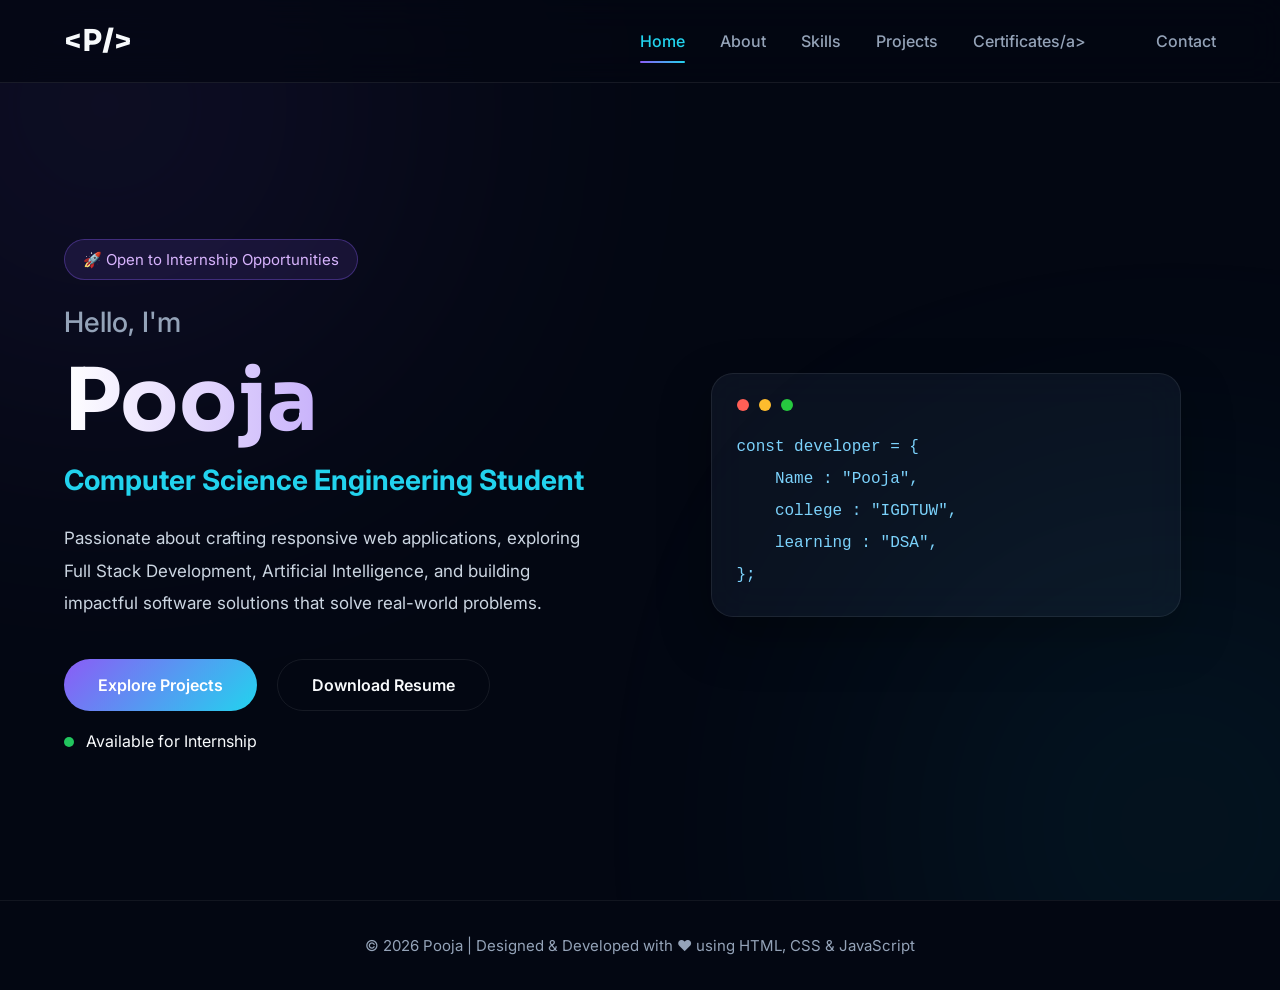
==== Portfolio/Portfolio/index.html @ a1298e7b "Add files via upload" ====
<!DOCTYPE html>
<html lang="en">

<head>
    <meta charset="UTF-8">
    <meta name="viewport" content="width=device-width, initial-scale=1.0">
    <title>Pooja | Portfolio</title>

    <!-- Google Fonts -->
    <link rel="preconnect" href="https://fonts.googleapis.com">
    <link rel="preconnect" href="https://fonts.gstatic.com" crossorigin>
    <link
        href="https://fonts.googleapis.com/css2?family=Inter:wght@300;400;500;600;700;800&family=Sora:wght@400;600;700;800&display=swap"
        rel="stylesheet">

    <!-- CSS -->
    <link rel="stylesheet" href="css/style.css">
    <link rel="stylesheet" href="css/home.css">
</head>

<body>
    <!--========================
            HEADER
    =========================-->
    <header>
        <div class="container navbar">
            <a href="index.html" class="logo">
                &lt;P/&gt;
            </a>
            <nav>
                <ul>
                    <li><a class="active" href="index.html">Home</a></li>
                    <li><a href="about.html">About</a></li>
                    <li><a href="skills.html">Skills</a></li>
                    <li><a href="projects.html">Projects</a></li>
                    <li><a href="certificates.html">Certificates/a></li>
                    <li><a href="contact.html">Contact</a></li>
                </ul>
            </nav>
        </div>
    </header>

    <!--========================
            HERO
    =========================-->
    <main>
        <section class="hero">
            <div class="container hero-container">

                <!-- LEFT -->
                <div class="hero-content">
                    <span class="hero-tag">
                        🚀 Open to Internship Opportunities
                    </span>
                    <h2>Hello, I'm</h2>
                    <h1>Pooja</h1>
                    <h3>
                        Computer Science Engineering Student
                    </h3>
                    <p>
                        Passionate about crafting responsive web applications,
                        exploring Full Stack Development, Artificial Intelligence,
                        and building impactful software solutions that solve
                        real-world problems.
                    </p>

                    <div class="hero-buttons">
                        <a href="projects.html" class="btn primary-btn">
                            Explore Projects
                        </a>

                        <a href="assets/Pooja Resume .pdf" class="btn secondary-btn">
                            Download Resume
                        </a>
                    </div>
                    <br>
                    <div class="availability">
                        <span class="status-dot"></span>
                        Available for Internship
                    </div>
                </div>

                <!-- RIGHT -->
                <div class="hero-image">
                    <div class="code-card">
                        <div class="card-header">
                            <span class="red"></span>
                            <span class="yellow"></span>
                            <span class="green"></span>
                        </div>
                        <pre>
const developer = {
    Name : "Pooja",
    college : "IGDTUW",    
    learning : "DSA",
};
</pre>
                    </div>
                </div>
            </div>

            <!-- ================= SCROLL PROGRESS ================= -->
            <div class="scroll-progress"></div>
        </section>
    </main>

    <!-- ================= SCROLL TOP ================= -->
    <button id="scrollTopBtn">
        ↑
    </button>

    <!-- ================= FOOTER ================= -->
    <footer>
        <div class="container">
            <p>
                © 2026 Pooja | Designed & Developed with ❤️ using HTML, CSS & JavaScript
            </p>
        </div>
    </footer>
    <script src="js/main.js"></script>
</body>
</html>
---- Portfolio/Portfolio/css/style.css ----
html {
    scroll-behavior: smooth;
}

/*=====================================
            GOOGLE FONTS
======================================*/
:root {
    /* Colors */
    --bg: #030712;
    --surface: #0F172A;
    --card: #111827;

    --primary: #8B5CF6;
    --secondary: #22D3EE;

    --white: #F8FAFC;
    --text: #CBD5E1;
    --gray: #94A3B8;

    --border: rgba(255, 255, 255, .08);

    /* Fonts */

    --heading: 'Sora', sans-serif;
    --body: 'Inter', sans-serif;

    /* Others */

    --radius: 18px;
    --transition: .35s ease;
    --shadow: 0 20px 50px rgba(0, 0, 0, .35);
}

/*=====================================
              RESET
======================================*/
* {
    margin: 0;
    padding: 0;
    box-sizing: border-box;
}

html {
    scroll-behavior: smooth;
}

body {
    background: var(--bg);
    color: var(--white);
    font-family: var(--body);
    overflow-x: hidden;
}

/*=====================================
            COMMON
======================================*/
.container {
    width: min(1200px, 90%);
    margin: auto;
}

a {
    text-decoration: none;
    color: inherit;
}

ul {
    list-style: none;
}

img {
    display: block;
    max-width: 100%;
}

button {
    font-family: inherit;
}

/*=====================================
            HEADER
======================================*/
header {
    position: fixed;
    top: 0;
    left: 0;
    width: 100%;
    z-index: 999;
    backdrop-filter: blur(18px);
    background: rgba(3, 7, 18, .70);
    border-bottom: 1px solid var(--border);
}


/*=====================================
            NAVBAR
======================================*/

.navbar {
    height: 82px;
    display: flex;
    align-items: center;
    justify-content: space-between;
}

.logo {
    font-size: 30px;
    font-weight: 700;
    font-family: var(--heading);
    transition: var(--transition);
}

.logo:hover {
    color: var(--primary);
}

nav ul {
    display: flex;
    gap: 35px;
}

nav a {
    position: relative;
    color: var(--gray);
    font-weight: 500;
    transition: var(--transition);
}

nav a:hover,
nav a.active {
    color: var(--white);
}

nav a::after {
    content: "";
    position: absolute;
    left: 0;
    bottom: -8px;
    width: 0;
    height: 2px;
    background: linear-gradient(to right,
            var(--primary),
            var(--secondary));
    transition: var(--transition);
}

nav a:hover::after,
nav a.active::after {
    width: 100%;
}

/*=====================================
            BUTTONS
======================================*/
.btn {
    display: inline-flex;
    align-items: center;
    justify-content: center;
    padding: 15px 34px;
    border-radius: 50px;
    font-weight: 600;
    transition: var(--transition);
}

.primary-btn {
    color: #fff;
    background: linear-gradient(135deg,
            var(--primary),
            var(--secondary));
}

.primary-btn:hover {
    transform:
        translateY(-8px) scale(1.01);
    box-shadow: 0 15px 30px rgba(139, 92, 246, .35);
}

.secondary-btn {
    border: 1px solid var(--border);
}

.secondary-btn:hover {
    background: rgba(255, 255, 255, .05);
    transform:
        translateY(-8px) scale(1.01);
}

.btn,
.resume-btn,
.project-buttons a,
.certificate-btn a,
.contact-form button {
    position: relative;
    overflow: hidden;
}

/*=====================================
            FOOTER
======================================*/
footer {
    padding: 35px 0;
    text-align: center;
    /* border-top:1px solid var(--border); */
    border-top: 1px solid rgba(255, 255, 255, .06);
    color: #94a3b8;
    font-size: 15px;
}

/*=====================================
          CUSTOM SCROLLBAR
======================================*/
::-webkit-scrollbar {
    width: 8px;
}

::-webkit-scrollbar-track {
    background: #0b1120;
}

::-webkit-scrollbar-thumb {
    background: var(--primary);
    border-radius: 20px;
}

::-webkit-scrollbar-thumb:hover {
    background: #a78bfa;
}

/*=====================================
        Better Selection Color
======================================*/
::selection {
    background: #8B5CF6;
    color: #fff;
}

::-moz-selection {
    background: #8B5CF6;
    color: #fff;
}

/*=====================================
           Better Focus
======================================*/
button:focus,
a:focus,
input:focus,
textarea:focus {
    outline: none;
}

/*=====================================
        Better Image Rendering
======================================*/
img {
    max-width: 100%;
    display: block;
    user-select: none;
    -webkit-user-drag: none;
}

/*=====================================
             Better Scrollbar
======================================*/
::-webkit-scrollbar {
    width: 10px;
}

::-webkit-scrollbar-track {
    background: #09090f;
}

::-webkit-scrollbar-thumb {
    background: #8B5CF6;
    border-radius: 20px;
}

::-webkit-scrollbar-thumb:hover {
    background: #a855f7;
}

/*=====================================
          Universal Transition
======================================*/
a,
button,
.card,
.project-card,
.skill-card,
.stat-box,
.open-card,
.certificate-card {
    transition: .35s ease;
}

/*=====================================
           Navbar Blur Upgrade
======================================*/
header {
    backdrop-filter: blur(18px);
    -webkit-backdrop-filter: blur(18px);
}

/*=====================================
         Purple Glow on Buttons
======================================*/
.btn:hover,
.resume-btn:hover,
.project-buttons a:hover,
.certificate-btn a:hover,
.contact-form button:hover {
    box-shadow:
        0 15px 35px rgba(139, 92, 246, .28);
}

/*=====================================
        Better Card Animation
======================================*/
.project-card,
.skill-card,
.certificate-card,
.open-card,
.stat-box {
    will-change: transform;
}

/*=====================================
        SCROLL REVEAL
======================================*/
.reveal {
    opacity: 0;
    transform: translateY(70px);
    transition:
        opacity .8s ease,
        transform .8s ease;
}

.reveal.active {
    opacity: 1;
    transform: translateY(0);
}


.reveal {
    will-change: transform, opacity;
}

/*=====================================
        SCROLL PROGRESS BAR
======================================*/
.scroll-progress {
    position: fixed;
    top: 0;
    left: 0;
    width: 0%;
    height: 4px;
    z-index: 9999;
    background: linear-gradient(90deg,
            var(--primary),
            var(--secondary));
    box-shadow: 0 0 15px rgba(139, 92, 246, .45);
}

/*=====================================
        SCROLL TO TOP
======================================*/
#scrollTopBtn {
    position: fixed;
    right: 28px;
    bottom: 28px;
    width: 55px;
    height: 55px;
    border: none;
    border-radius: 50%;
    cursor: pointer;
    font-size: 22px;
    color: white;
    background: linear-gradient(135deg,
            var(--primary),
            var(--secondary));
    box-shadow: 0 12px 30px rgba(139, 92, 246, .25);
    opacity: 0;
    visibility: hidden;
    transform: translateY(20px);
    transition: .35s;
    z-index: 999;
}

#scrollTopBtn.show {
    opacity: 1;
    visibility: visible;
    transform: translateY(0);
}

#scrollTopBtn:hover {
    transform:
        translateY(-8px) scale(1.01);
    box-shadow: 0 18px 35px rgba(139, 92, 246, .35);
}

nav ul li a {
    position: relative;
    padding: 8px 0;
    transition: .35s;
}

nav ul li a::after {
    content: "";
    position: absolute;
    left: 0;
    bottom: -4px;
    width: 0;
    height: 2px;
    background: linear-gradient(90deg,
            var(--primary),
            var(--secondary));
    transition: .35s;
    border-radius: 10px;
}

nav ul li a:hover::after,
nav ul li a.active::after {
    width: 100%;
}

nav ul li a:hover,
nav ul li a.active {
    color: var(--secondary);
}

.logo {
    transition: .35s;
}

.logo:hover {
    transform: scale(1.08) rotate(.4deg);
    text-shadow: 0 0 18px rgba(139, 92, 246, .5);
}

/*=====================================
        PAGE FADE
======================================*/
body {
    animation: pageFade .6s ease;
}

@keyframes pageFade {
    from {
        opacity: 0;
    }

    to {
        opacity: 1;
    }
}

input::placeholder,
textarea::placeholder {
    color: #94a3b8;
}

button:active,
.btn:active,
.project-buttons a:active,
.resume-btn:active {
    transform: scale(.97);
}
---- Portfolio/Portfolio/css/home.css ----
/*=====================================
            HERO SECTION
======================================*/
.hero {
    position: relative;
    min-height: 100vh;
    display: flex;
    align-items: center;
    overflow: hidden;
}

/*=====================================
        BACKGROUND EFFECTS
======================================*/
.hero::before {
    content: "";
    position: absolute;
    width: 450px;
    height: 450px;
    background: #8B5CF6;
    filter: blur(180px);
    opacity: .18;
    top: -120px;
    left: -120px;
    border-radius: 50%;
}

.hero::after {
    content: "";
    position: absolute;
    width: 450px;
    height: 450px;
    background: #22D3EE;
    filter: blur(180px);
    opacity: .15;
    bottom: -150px;
    right: -120px;
    border-radius: 50%;
}

/*=====================================
        HERO CONTAINER
======================================*/
.hero-container {
    display: grid;
    grid-template-columns: 1fr 1fr;
    align-items: center;
    gap: 70px;
    padding-top: 90px;
}

/*=====================================
        LEFT CONTENT
======================================*/
.hero-content {
    z-index: 2;
}

.hero-tag {
    display: inline-block;
    padding: 10px 18px;
    border-radius: 50px;
    background: rgba(139, 92, 246, .12);
    border: 1px solid rgba(139, 92, 246, .35);
    color: #d8b4fe;
    font-size: 15px;
    margin-bottom: 25px;
}

.hero-content h2 {
    color: var(--gray);
    font-size: 28px;
    font-weight: 500;
}

.hero-content h1 {
    font-family: var(--heading);
    font-size: 86px;
    line-height: 1.1;
    margin: 15px 0;
    background: linear-gradient(to right, #ffffff, #8B5CF6);
    -webkit-background-clip: text;
    color: transparent;
}

.hero-content h3 {
    color: var(--secondary);
    font-size: 28px;
    margin-bottom: 25px;
}

.hero-content p {
    max-width: 560px;
    color: var(--text);
    line-height: 1.9;
    font-size: 17px;
}

.hero-buttons {
    display: flex;
    gap: 20px;
    margin-top: 40px;
}

/*=====================================
        RIGHT SIDE
======================================*/
.hero-image {
    display: flex;
    justify-content: center;
}

/*=====================================
        CODE CARD
======================================*/
.code-card {
    width: 470px;
    background: rgba(17, 24, 39, .70);
    backdrop-filter: blur(20px);
    border: 1px solid rgba(255, 255, 255, .08);
    border-radius: 22px;
    padding: 25px;
    box-shadow: var(--shadow);
    transition: .4s;
}

.code-card:hover {
    transform: translateY(-8px);
}

.card-header {
    display: flex;
    gap: 10px;
    margin-bottom: 20px;
}

.card-header span {
    width: 12px;
    height: 12px;
    border-radius: 50%;
}

.red {
    background: #ff5f56;
}

.yellow {
    background: #ffbd2e;
}

.green {
    background: #27c93f;
}

.code-card pre {
    color: #7dd3fc;
    font-size: 16px;
    line-height: 2;
    overflow-x: auto;
}

/*=====================================
        SCROLL INDICATOR
======================================*/
.scroll-down {
    position: absolute;
    bottom: 35px;
    left: 50%;
    transform: translateX(-50%);
    color: var(--gray);
}

/*=====================================
        RESPONSIVE
======================================*/
@media(max-width:991px) {
    .hero-container {
        grid-template-columns: 1fr;
        text-align: center;
        padding: 140px 0 80px;
    }

    .hero-content p {
        margin: auto;
    }

    .hero-buttons {
        justify-content: center;
    }

    .code-card {
        width: 100%;
        margin-top: 50px;
    }

    .hero-content h1 {
        font-size: 64px;
    }
}

@media(max-width:600px) {
    .hero-content h1 {
        font-size: 48px;
    }

    .hero-content h2 {
        font-size: 22px;
    }

    .hero-content h3 {
        font-size: 22px;
    }

    .hero-buttons {
        flex-direction: column;
    }

    .btn {
        width: 100%;
    }
}

.status-dot{
    width:10px;
    height:10px;
    background:#22c55e;
    border-radius:50%;
    display:inline-block;
    margin-right:8px;
    animation:pulse 2s infinite;
    
}
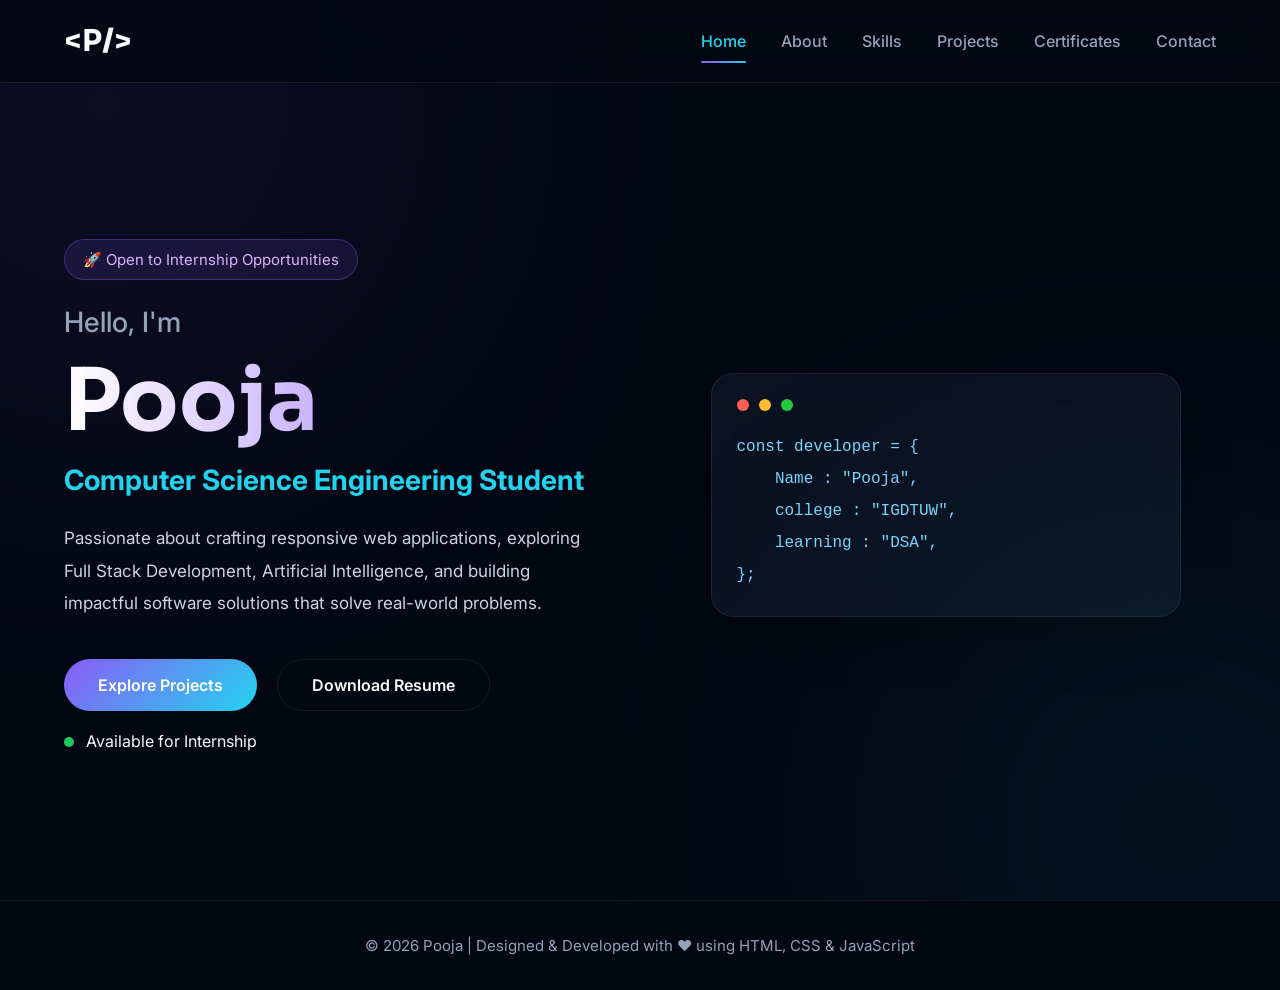
==== commit df612ccd: "Add files via upload" ====
--- a/Portfolio/Portfolio/index.html
+++ b/Portfolio/Portfolio/index.html
@@ -33,7 +33,7 @@
                     <li><a href="about.html">About</a></li>
                     <li><a href="skills.html">Skills</a></li>
                     <li><a href="projects.html">Projects</a></li>
-                    <li><a href="certificates.html">Certificates/a></li>
+                    <li><a href="certificates.html">Certificates </a></li>
                     <li><a href="contact.html">Contact</a></li>
                 </ul>
             </nav>
@@ -69,7 +69,7 @@
                             Explore Projects
                         </a>
 
-                        <a href="assets/Pooja Resume .pdf" class="btn secondary-btn">
+                        <a href="assets/Pooja_Resume.pdf" class="btn secondary-btn">
                             Download Resume
                         </a>
                     </div>
--- a/Portfolio/Portfolio/css/style.css
+++ b/Portfolio/Portfolio/css/style.css
@@ -465,4 +465,6 @@
 .project-buttons a:active,
 .resume-btn:active {
     transform: scale(.97);
-}+}
+
+
